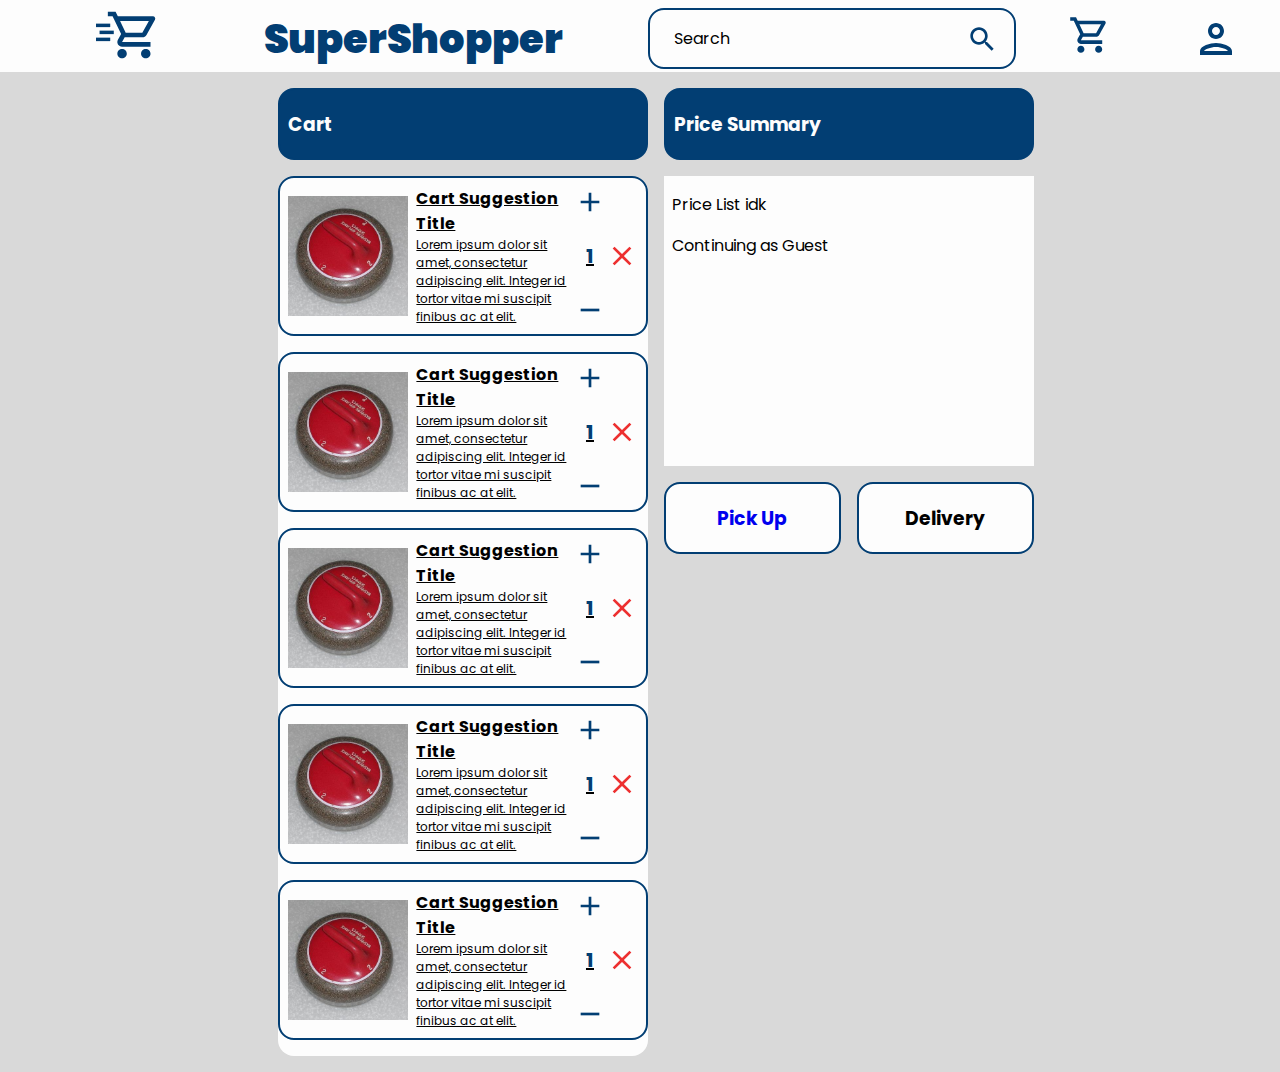
==== cartdelivery.html @ d31356e8 "Cart Section" ====
<!DOCTYPE html>
<html lang="en">
<head>
    <meta charset="UTF-8">
    <meta http-equiv="X-UA-Compatible" content="IE=edge">
    <meta name="viewport" content="width=device-width, initial-scale=1.0">
    <title>SuperShopper Recommendations</title>
    <link rel="stylesheet" href="css/style.css">
</head>
<body>

    <header>
        <nav> <!-- Logo-->
            <a href="index.html"><img src="img/icons/logo.svg" width="64px"></a>
        </nav>
        <nav> <!-- Logo Text-->
            <a href="index.html"><h1>SuperShopper</h1></a>
        </nav>  
        <nav> <!-- Cart-->
            <a href="cartstart.html"><img src="img/icons/cart.svg" width="48px"></a>
        </nav> 
        <nav> <!-- Account-->
            <img src="img/icons/account.svg" width="48px">
        </nav> 
        <nav> <!-- Search-->
            <p>Search</p>
            <img src="img/icons/search.svg" width="32px">
        </nav> 
    </header>
    
    <main class="cart">
       
        <section class="title">  <!-- 1 Cart Title-->
            
            <h3>Cart</h3>
            
        </section>


        <section class="content"> <!-- 2 Cart List-->
            <div class="cartlist"> <!-- Item Start-->
                <div>
                    <img src="img/Curlingrock_small.jpg">
                </div>
                <div>
                    <h3>Cart Suggestion Title</h3>
                    <p>Lorem ipsum dolor sit amet, consectetur adipiscing elit. Integer id tortor vitae mi suscipit finibus ac at elit. </p>
                </div>
                <div>
                    <img src="img/icons/plus.svg">
                </div>
                <div>
                    <h2>1</h2>
                </div>
                <div>
                    <img src="img/icons/minus.svg" >
                </div>  
                <div>
                    <img src="img/icons/remove.svg" width="32px">
                </div>
            </div> <!--Item End-->
            <div class="cartlist"> <!-- Item Start-->
                <div>
                    <img src="img/Curlingrock_small.jpg">
                </div>
                <div>
                    <h3>Cart Suggestion Title</h3>
                    <p>Lorem ipsum dolor sit amet, consectetur adipiscing elit. Integer id tortor vitae mi suscipit finibus ac at elit. </p>
                </div>
                <div>
                    <img src="img/icons/plus.svg">
                </div>
                <div>
                    <h2>1</h2>
                </div>
                <div>
                    <img src="img/icons/minus.svg" >
                </div>  
                <div>
                    <img src="img/icons/remove.svg" width="32px">
                </div>
            </div> <!--Item End-->
            <div class="cartlist"> <!-- Item Start-->
                <div>
                    <img src="img/Curlingrock_small.jpg">
                </div>
                <div>
                    <h3>Cart Suggestion Title</h3>
                    <p>Lorem ipsum dolor sit amet, consectetur adipiscing elit. Integer id tortor vitae mi suscipit finibus ac at elit. </p>
                </div>
                <div>
                    <img src="img/icons/plus.svg">
                </div>
                <div>
                    <h2>1</h2>
                </div>
                <div>
                    <img src="img/icons/minus.svg" >
                </div>  
                <div>
                    <img src="img/icons/remove.svg" width="32px">
                </div>
            </div> <!--Item End-->
            <div class="cartlist"> <!-- Item Start-->
                <div>
                    <img src="img/Curlingrock_small.jpg">
                </div>
                <div>
                    <h3>Cart Suggestion Title</h3>
                    <p>Lorem ipsum dolor sit amet, consectetur adipiscing elit. Integer id tortor vitae mi suscipit finibus ac at elit. </p>
                </div>
                <div>
                    <img src="img/icons/plus.svg">
                </div>
                <div>
                    <h2>1</h2>
                </div>
                <div>
                    <img src="img/icons/minus.svg" >
                </div>  
                <div>
                    <img src="img/icons/remove.svg" width="32px">
                </div>
            </div> <!--Item End-->
            <div class="cartlist"> <!-- Item Start-->
                <div>
                    <img src="img/Curlingrock_small.jpg">
                </div>
                <div>
                    <h3>Cart Suggestion Title</h3>
                    <p>Lorem ipsum dolor sit amet, consectetur adipiscing elit. Integer id tortor vitae mi suscipit finibus ac at elit. </p>
                </div>
                <div>
                    <img src="img/icons/plus.svg">
                </div>
                <div>
                    <h2>1</h2>
                </div>
                <div>
                    <img src="img/icons/minus.svg" >
                </div>  
                <div>
                    <img src="img/icons/remove.svg" width="32px">
                </div>
            </div> <!--Item End-->
            
        </section> 
        
        <section class="cartinfo"> <!-- 3 Cart Info-->
            <section class="title">  <!-- 1 Price Summary Title-->
                
                <h3>Price Summary</h3>
            </section>

            <section>  <!-- 2 Price Summary Desc-->
                
                <p>Price List idk</p>
                <p>Continuing as Guest</p>
            </section>

            <section class="button"> <!-- 3 Continue Guest-->
                
                <a href="cartend.html"><h3>Pick Up</h3></a>
            </section>

            <section class="button"> <!-- 4 Login-->
                
                <h3>Delivery</h3>
            </section>
        </section>
        
    </main>
    
     <!-- <section></section>  -->

</body>
</html>
---- css/style.css ----
/*Import Poppins Font */
@import url('https://fonts.googleapis.com/css2?family=Poppins:wght@300;700;900&display=swap');

body {
    font-family: 'Poppins', sans-serif;
    margin: 0px;
    padding: 0px;
    background-color: #D9D9D9;
    height: 100vh;
    display: grid;
    grid-template-columns: auto; /* 1 */
    grid-template-rows: 144px auto; /* 2 */
    grid-template-areas:
        "header"
        "main";
}

header{
    grid-area: header;
    display: grid;
    grid-template-columns: 0px auto 72px 72px;
    grid-template-rows: 72px 72px;
    grid-template-areas:
        "nav1 nav2 nav3 nav4"
        "nav5 nav5 nav5 nav5";
    background-color: #D9D9D9;
    
}

p {
    padding-left: 8px;
    text-decoration: none;
}



.title{
    padding-left: 8px;
    background-color: #023E73;
    border: 2px solid #023E73;
    border-radius: 16px;
    color:#FDFDFD;
    display: flex;
    justify-content: flex-start;
    align-items: center;
}

.content{
    border: 0px solid #FDFDFD;
    border-radius: 16px;
    text-decoration: underline;
}

.button{
    background-color: #FDFDFD;
    border: 2px solid #023E73;
    border-radius: 16px;
    display: flex;
    justify-content: center;
    align-items: center;    
}

.button:hover{
    background-color: #023E73;
    color:#FDFDFD;    
}

a{
    text-decoration: none;
}

a:visited{
    color: inherit;   
}



.home {
    grid-area: main;
    padding: 16px;
    grid-gap: 16px;
    display: grid;
    grid-template-columns: auto;
    grid-template-rows: 60% auto auto;
    grid-template-areas:
        "section1"
        "section2"
        "section3";
    background-color: #D9D9D9;
}

.home div{
    margin: 0px;
    padding: 0px;
    display: flex;
    justify-content: center;
    align-items: center;
}

.display{
    display: grid;
    grid-template-columns: auto;
    grid-template-rows: 90% 10%;
    grid-template-areas:
        "img"
        "div1";    
}

.display a{
    margin: 0px;
    padding: 0px;
    display: flex;
    justify-content: center;
    align-items: center; 
}

.product{
    padding: 16px;
    grid-gap: 16px;
    background-color: #D9D9D9;
    display: grid;
    grid-template-columns: auto; /* 1 */
    grid-template-rows: 50% 40% 40%; /* 3 */
    grid-template-areas:
        "section1"
        "section2"
        "section3";    
}

.recomm {
    padding: 16px;
    padding-right: 32px;
    grid-gap: 16px;
    background-color: #D9D9D9;
    display: grid;
    grid-template-columns: 50% 50%; /* 2 */
    grid-template-rows: 72px auto auto; /* 3 */
    grid-template-areas:
        "section1 section2"
        "section3 section3"
        "section4 section4";        
}

.list{
    margin-bottom: 16px;
    background-color: deeppink;
    display: grid;
    grid-template-columns: auto; /* 2 */
    grid-template-rows: 50% 20% 40%; /* 2 */
    grid-template-areas:
        "img1"
        "title1"
        "desc1";   

        justify-content: center;
        align-items: flex-start;
}

.edit{
    padding: 16px;
    
    background-color: #D9D9D9;
    display: grid;
    row-gap: 16px;
    grid-template-columns:  0px 50% 50%; /* 2 */
    grid-template-rows: 72px auto auto; /* 3 */
    grid-template-areas:
        "section1 section2 section2"
        "section3 section4 section4"
        "space1 space1 section5";  
}

.cartlist{
    margin-bottom: 16px;
    background-color: #FDFDFD;
    border: 2px solid #023E73;
    border-radius: 16px;
    padding: 8px;
    display: grid;
    grid-template-columns: 120px auto 32px 32px; /* 2 */
    grid-template-rows: 32px auto 32px; /* 2 */
    grid-template-areas:
        "img1 text1 img2 img4"
        "img1 text1 quant img4"
        "img1 text1 img3 img4";   

}

.cartlist div{
    display: flex;
    justify-content: center;
    align-content: center;
    flex-direction: column;
    margin: 0px;
    padding: 0px;
    
}

.cartlist p{
    padding-left: 8px;
    margin:0px;
    font-size: 12px;
    text-decoration: none;
}

.cartlist h2{
    font-size: 20px;
    text-align: center;
    color: #023E73;
    text-decoration: none;
}

.cartlist h3{
    margin:0px;
    font-size: 16px;
    padding-left: 8px;
    text-decoration: none;
}

.cartlist div:nth-of-type(1){
    grid-area: img1;
}

.cartlist div:nth-of-type(2){
    grid-area: text1;


}

.cartlist div:nth-of-type(3){
    grid-area: img2;

}

.cartlist div:nth-of-type(4){
    grid-area: quant;
}

.cartlist div:nth-of-type(5){
    grid-area: img3;
}

.cartlist div:nth-of-type(6){
    grid-area: img4;
}

.cart{
    padding: 16px;
    padding-right: 32px;
    
    background-color: #D9D9D9;
    display: grid;
    gap: 16px;
    grid-template-columns: 50% 50%; /* 2 */
    grid-template-rows: 72px auto auto; 
    grid-template-areas:
        "section1 section1"
        "section2 section2"
        "section3 section3";      
}

.cartinfo{
    position: sticky;
    bottom: 16px;
    padding-right: 16px;
    background-color: #D9D9D9;
    display: grid;
    gap: 16px;
    grid-template-columns: 50% 50%; /* 2 */
    grid-template-rows: 72px auto 72px; 
    grid-template-areas:
        "section1 section1"
        "section2 section2"
        "section3 section4"; 
}

.cartcomplete{
    position: sticky;
    bottom: 16px;
    padding-right: 16px;
    background-color: #D9D9D9;
    display: grid;
    gap: 16px;
    grid-template-columns: 50% 50%; /* 2 */
    grid-template-rows: 72px auto 72px; 
    grid-template-areas:
        "section1 section1"
        "section2 section2"
        "section3 section3"; 
}


img{
    max-width: 100%;
    max-height: 100%;
    
}



nav{
    
    background-color: #FDFDFD;
    display: flex;
    justify-content: center;
    align-items: center;
}

nav:nth-of-type(1){ /* Logo Image */
    grid-area: nav1;
    display: flex;
    justify-content: center;
    align-items: center;
}

nav:nth-of-type(2){
    grid-area: nav2;
    padding-left: 8px;
    display: flex;
    justify-content: flex-start;
    align-items: center;
}

nav:nth-of-type(3){
    grid-area: nav3;
}

nav:nth-of-type(4){
    grid-area: nav4;

}

nav:nth-of-type(5){ /* Search */
    grid-area: nav5;
    border: 2px solid #023E73;
    border-radius: 16px;
    margin: 8px;
    padding-left: 16px;
    padding-right: 16px;
    display: flex;
    justify-content: space-between;
    align-items: center;
}

section{
    background-color: #FDFDFD;    
}

section:nth-of-type(1){
    grid-area: section1;
    
}

section:nth-of-type(2){
    grid-area: section2;
    
}

section:nth-of-type(3){
    grid-area: section3;
    
}

section:nth-of-type(4){
    grid-area: section4;
    
}

section:nth-of-type(5){
    grid-area: section5;
    background-color: orangered;
}

section:nth-of-type(6){
    grid-area: section6;
    background-color: tomato;
}

section:nth-of-type(7){
    grid-area: section7;
    background-color: indianred;
}

section:nth-of-type(8){
    grid-area: section8;
    background-color: coral;
}

section:nth-of-type(9){
    grid-area: section9;
    background-color: pink;
}

section:nth-of-type(10){
    grid-area: section10;
    background-color: orchid;
}

section:nth-of-type(11){
    grid-area: section11;
    background-color: magenta;
}

section:nth-of-type(12){
    grid-area: section12;
    background-color: purple;
}

section:nth-of-type(13){
    grid-area: section13;
    background-color: darkorchid;
}

section:nth-of-type(14){
    grid-area: section14;
    background-color: plum;
}

h1{
    color: #023E73;
    font-weight: 900;
}








@media screen and (min-width: 1024px) {
    
    h1{
        margin: 0px;
        font-size: 40px;
    }
    body {
        margin: 0px;
        padding: 0px;
        background-color: #D9D9D9;
        height: 100vh;
        display: grid;
        grid-template-columns: auto; /* 1 */
        grid-template-rows: 72px auto; /* 2 */
        grid-template-areas:
            "header"
            "main";
    }

    header{
    
        grid-area: header;
        display: grid;
        grid-template-columns: 20% 30% 30% repeat(2, 10%);
        grid-template-rows: auto;
        grid-template-areas:
            "nav1 nav2 nav5 nav3 nav4";
        background-color: #FDFDFD;
    }
    
    .home {
        margin: 0px;
        padding: 0px;
        padding-right: 72px;
        padding-top: 32px;
        padding-bottom: 64px;
        gap: 24px;
        grid-area: main;
        display: grid;
        grid-template-columns: 20% 30% 30% 20%;
        grid-template-rows: 70% auto;
        grid-template-areas:
            "space1 section1 section1 space2"
            "space1 section2 section3 space2";
    }
    
    .display{
        display: grid;
        grid-template-columns: auto;
        grid-template-rows: 90% 10%;
        grid-template-areas:
            "img"
            "div1";    
    }

    .product{
        margin: 0px;
        padding: 0px;
        padding-right: 72px;
        padding-top: 32px;
        gap: 24px;
        display: grid;
        grid-template-columns: 20% 30% 30% 20%;
        grid-template-rows: 60% 30%;
        grid-template-areas:
            "space1 section1 section2 space2"
            "space1 section3 section3 space2"; 
    }

    .recomm {
        margin: 0px;
        padding: 0px;
        padding-right: 72px;
        padding-top: 32px;
        padding-bottom: 64px;
        gap: 24px;
        display: grid;
        grid-template-columns: 20% 30% 30% 20%;
        grid-template-rows: 64px auto;
        grid-template-areas:
            "space1 section1 section2 space2"
            "space1 section3 section4 space2";       
    }
    
    .list{
        margin-bottom: 16px;
        background-color: deeppink;
        display: grid;
        grid-template-columns: auto; /* 2 */
        grid-template-rows: 50% 20% 40%; /* 2 */
        grid-template-areas:
            "img1"
            "title1"
            "desc1";   
    
            justify-content: center;
            align-items: flex-start;
    }

    .edit{
        margin: 0px;
        padding: 0px;
        padding-right: 72px;
        padding-top: 32px;
        padding-bottom: 64px;
        gap: 24px;
        display: grid;
        grid-template-columns: 20% 30% 30% 20%;
        grid-template-rows: 64px auto 64px;
        grid-template-areas:
            "space1 section1 section2 space2"
            "space1 section3 section4 space2"
            "space1 section3 section5 space3"; ;  
    }
    
    .cartlist{
    
        background-color: #FDFDFD;
        border: 2px solid #023E73;
        border-radius: 16px;
        padding: 8px;
        display: grid;
        grid-template-columns: 120px auto 32px 32px; /* 2 */
        grid-template-rows: 32px auto 32px; /* 2 */
        grid-template-areas:
            "img1 text1 img2 img4"
            " img1 text1 quant img4"
            " img1 text1 img3 img4";   
    }

    .cart{

        
        background-color: #D9D9D9;
        display: grid;
        gap: 16px;
        grid-template-columns: 20% 30% 30% 20%;
        grid-template-rows: 72px auto auto; 
        grid-template-areas:
            "space1 section1 section3 space2"
            "space1 section2 section3 space2"
            "space1 section2 section3 space2";      
    }
    .cartinfo{
        padding-right: 16px;
        background-color: #D9D9D9;
        display: grid;
        gap: 16px;
        grid-template-columns: 50% 50%; /* 2 */
        grid-template-rows: 72px 30% 72px; 
        grid-template-areas:
            "section1 section1"
            "section2 section2"
            "section3 section4"; 
    }

    .cartcomplete{
    
        background-color: #D9D9D9;
        display: grid;
        gap: 16px;
        grid-template-columns: 50% 50%; /* 2 */
        grid-template-rows: 72px 30% 72px; 
        grid-template-areas:
            "section1 section1"
            "section2 section2"
            "section3 section3"; 
    }


}
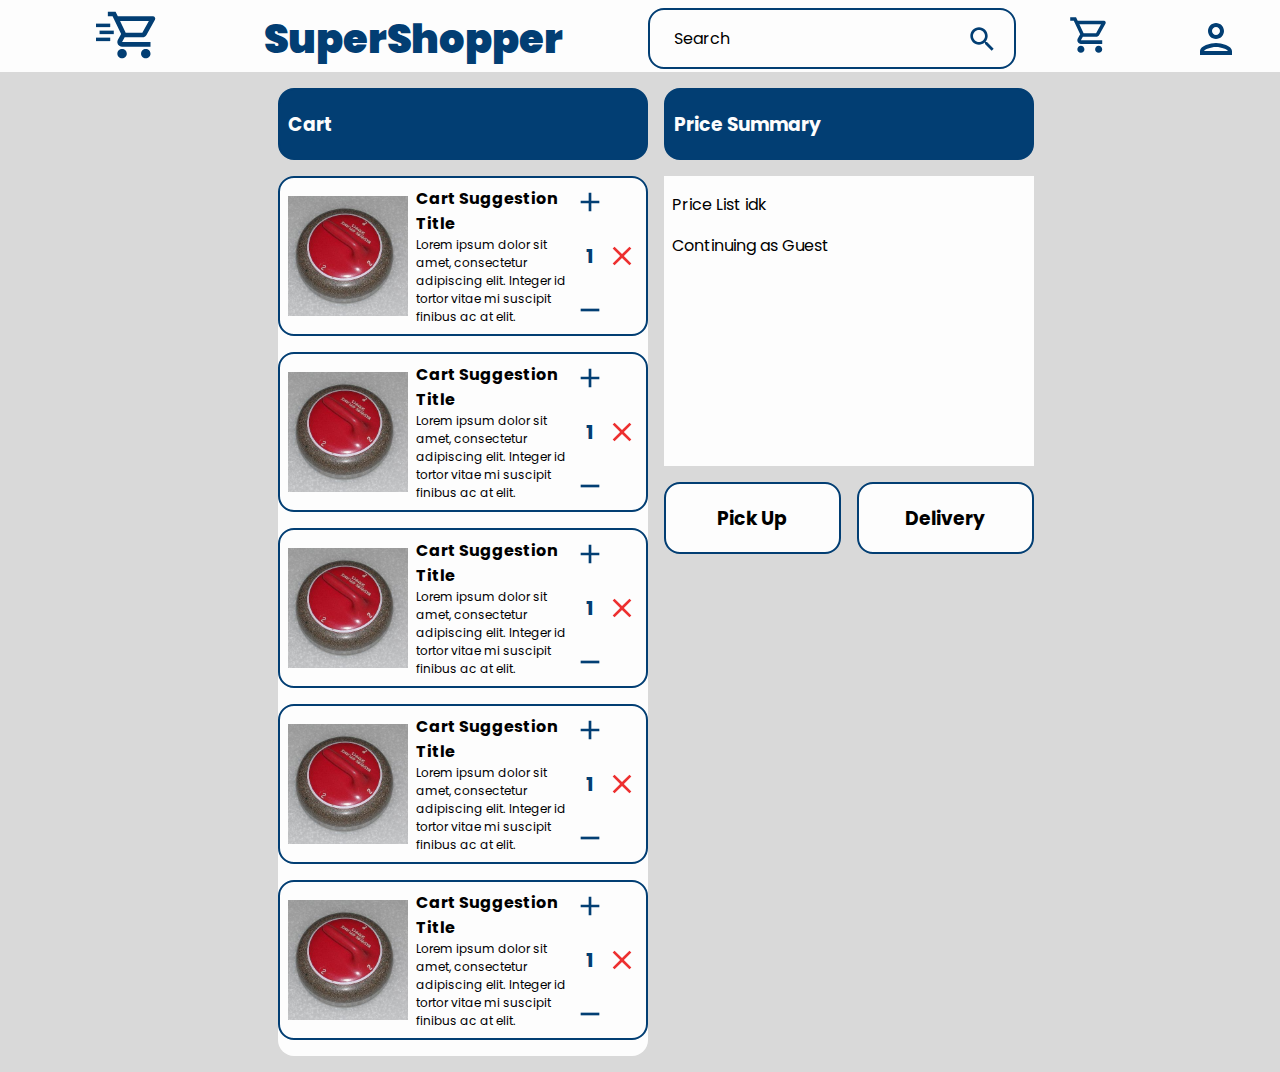
==== commit 94e6d049: "Register Page" ====
--- a/cartdelivery.html
+++ b/cartdelivery.html
@@ -4,7 +4,7 @@
     <meta charset="UTF-8">
     <meta http-equiv="X-UA-Compatible" content="IE=edge">
     <meta name="viewport" content="width=device-width, initial-scale=1.0">
-    <title>SuperShopper Recommendations</title>
+    <title>SuperShopper | Cart</title>
     <link rel="stylesheet" href="css/style.css">
 </head>
 <body>
--- a/css/style.css
+++ b/css/style.css
@@ -48,7 +48,7 @@
 .content{
     border: 0px solid #FDFDFD;
     border-radius: 16px;
-    text-decoration: underline;
+    
 }
 
 .button{
@@ -63,18 +63,29 @@
 .button:hover{
     background-color: #023E73;
     color:#FDFDFD;    
+    text-decoration: underline;
 }
 
 a{
     text-decoration: none;
 }
 
-a:visited{
+a:visited, a:link{
     color: inherit;   
 }
 
-
-
+.buttonon{
+    background-color: #023E73;
+    color:#FDFDFD;
+    border: 2px solid #023E73;
+    border-radius: 16px;
+    display: flex;
+    justify-content: center;
+    align-items: center;    
+}
+
+
+/*Start of grids for pages */
 .home {
     grid-area: main;
     padding: 16px;
@@ -132,6 +143,7 @@
     padding-right: 32px;
     grid-gap: 16px;
     background-color: #D9D9D9;
+    
     display: grid;
     grid-template-columns: 50% 50%; /* 2 */
     grid-template-rows: 72px auto auto; /* 3 */
@@ -141,20 +153,57 @@
         "section4 section4";        
 }
 
+
+
 .list{
     margin-bottom: 16px;
-    background-color: deeppink;
-    display: grid;
-    grid-template-columns: auto; /* 2 */
-    grid-template-rows: 50% 20% 40%; /* 2 */
-    grid-template-areas:
-        "img1"
-        "title1"
-        "desc1";   
-
-        justify-content: center;
-        align-items: flex-start;
-}
+    background-color: #FDFDFD;
+    border: 2px solid #023E73;
+    border-radius: 16px;
+    display: grid;
+    grid-template-columns: 50% 50%; /* 2 */
+    grid-template-rows: auto 72px auto 69px; 
+    grid-template-areas:
+        "img1 img1"
+        "title1 title1"
+        "desc1 desc1"
+        "custom1 cart1";   
+}
+
+.list img{
+    width: 300px;
+}
+
+
+
+.list div:nth-of-type(1){
+    grid-area: img1;
+    display: flex;
+    justify-content: center;
+    align-content: center;
+    margin: 0px;
+    padding: 0px;
+}
+
+.list div:nth-of-type(2){
+    grid-area: title1;
+
+
+}
+
+.list div:nth-of-type(3){
+    grid-area: desc1;
+
+}
+
+.list div:nth-of-type(4){
+    grid-area: custom1;
+}
+
+.list div:nth-of-type(5){
+    grid-area: cart1;
+}
+
 
 .edit{
     padding: 16px;
@@ -200,21 +249,18 @@
     padding-left: 8px;
     margin:0px;
     font-size: 12px;
-    text-decoration: none;
 }
 
 .cartlist h2{
     font-size: 20px;
     text-align: center;
     color: #023E73;
-    text-decoration: none;
 }
 
 .cartlist h3{
     margin:0px;
     font-size: 16px;
     padding-left: 8px;
-    text-decoration: none;
 }
 
 .cartlist div:nth-of-type(1){
@@ -290,6 +336,185 @@
 }
 
 
+
+.payment{
+    padding: 16px;
+    grid-gap: 16px;
+    background-color: #D9D9D9;
+    display: grid;
+    grid-template-columns: auto; /* 1 */
+    grid-template-rows: 312px auto; 
+    grid-template-areas:
+        "section1"
+        "section2";    
+}
+
+.card{
+    padding-right: 16px;
+    grid-gap: 16px;
+    background-color: #FDFDFD;
+    border: 0px solid #023E73;
+    border-radius: 16px;
+    display: grid;
+    grid-template-columns: 50% 50%; 
+    grid-template-rows:  72px 64px 64px 64px;
+    grid-template-areas:
+        "section1 section1"
+        "card1 card1"
+        "card2 card2"
+        "card3 card4";        
+}
+
+.card div{
+    
+    display: flex;
+    justify-content: center;
+    align-content: center;
+    flex-direction: column;
+    background-color: #FDFDFD;
+    border: 2px solid #023E73;
+    border-radius: 16px;
+    margin: 0px;
+    padding: 0px;   
+}
+
+.card div:nth-of-type(1){
+    grid-area: card1;
+}
+.card div:nth-of-type(2){
+    grid-area: card2;
+}
+.card div:nth-of-type(3){
+    grid-area: card3;
+}
+.card div:nth-of-type(4){
+    grid-area: card4;
+}
+
+.ordersummary{
+    position: sticky;
+    bottom: 16px;
+    padding-right: 16px;
+    background-color: #D9D9D9;
+    display: grid;
+    gap: 16px;
+    grid-template-columns: 50% 50%; /* 2 */
+    grid-template-rows: 72px auto 72px; 
+    grid-template-areas:
+        "section1 section1"
+        "section2 section2"
+        "section3 section4"; 
+}
+
+.cartsummary{
+    margin-bottom: 16px;
+    background-color: #FDFDFD;
+    border: 2px solid #023E73;
+    border-radius: 16px;
+    padding: 8px;
+    display: grid;
+    grid-template-columns: 120px auto 32px; 
+    grid-template-rows: 32px auto 32px; 
+    grid-template-areas:
+        "img1 text1 img2"
+        "img1 text1 img2"
+        "img1 text1 img2";   
+
+}
+
+.cartsummary div{
+    display: flex;
+    justify-content: center;
+    align-content: center;
+    flex-direction: column;
+    margin: 0px;
+    padding: 0px;
+    
+}
+
+.cartsummary p{
+    padding-left: 8px;
+    margin:0px;
+    font-size: 12px;
+    text-decoration: none;
+}
+
+.cartsummary h3{
+    margin:0px;
+    font-size: 16px;
+    padding-left: 8px;
+    text-decoration: none;
+}
+
+.cartsummary div:nth-of-type(1){
+    grid-area: img1;
+}
+
+.cartsummary div:nth-of-type(2){
+    grid-area: text1;
+
+
+}
+
+.cartsummary div:nth-of-type(3){
+    grid-area: img2;
+
+}
+
+.register{
+    padding: 16px;
+    grid-gap: 16px;
+    background-color: #D9D9D9;
+    display: grid;
+    grid-template-columns: auto; /* 1 */
+    grid-template-rows: 400px; 
+    grid-template-areas:
+        "section1";    
+}
+
+.login{
+    padding-right: 16px;
+    grid-gap: 16px;
+    background-color: #FDFDFD;
+    border: 0px solid #023E73;
+    border-radius: 16px;
+    display: grid;
+    grid-template-columns: 50% 50%; 
+    grid-template-rows:  72px 64px 64px 64px 72px;
+    grid-template-areas:
+        "section1 section1"
+        "card1 card1"
+        "card2 card2"
+        "card3 card3"
+        "section2 section2";        
+}
+
+.login div{
+    
+    display: flex;
+    justify-content: center;
+    align-content: center;
+    flex-direction: column;
+    background-color: #FDFDFD;
+    border: 2px solid #023E73;
+    border-radius: 16px;
+    margin: 0px;
+    padding: 0px;   
+}
+
+.login div:nth-of-type(1){
+    grid-area: card1;
+}
+.login div:nth-of-type(2){
+    grid-area: card2;
+}
+.login div:nth-of-type(3){
+    grid-area: card3;
+}
+
+
+
+
 img{
     max-width: 100%;
     max-height: 100%;
@@ -368,53 +593,13 @@
 
 section:nth-of-type(5){
     grid-area: section5;
-    background-color: orangered;
 }
 
 section:nth-of-type(6){
     grid-area: section6;
-    background-color: tomato;
-}
-
-section:nth-of-type(7){
-    grid-area: section7;
-    background-color: indianred;
-}
-
-section:nth-of-type(8){
-    grid-area: section8;
-    background-color: coral;
-}
-
-section:nth-of-type(9){
-    grid-area: section9;
-    background-color: pink;
-}
-
-section:nth-of-type(10){
-    grid-area: section10;
-    background-color: orchid;
-}
-
-section:nth-of-type(11){
-    grid-area: section11;
-    background-color: magenta;
-}
-
-section:nth-of-type(12){
-    grid-area: section12;
-    background-color: purple;
-}
-
-section:nth-of-type(13){
-    grid-area: section13;
-    background-color: darkorchid;
-}
-
-section:nth-of-type(14){
-    grid-area: section14;
-    background-color: plum;
-}
+}
+
+
 
 h1{
     color: #023E73;
@@ -512,20 +697,6 @@
             "space1 section3 section4 space2";       
     }
     
-    .list{
-        margin-bottom: 16px;
-        background-color: deeppink;
-        display: grid;
-        grid-template-columns: auto; /* 2 */
-        grid-template-rows: 50% 20% 40%; /* 2 */
-        grid-template-areas:
-            "img1"
-            "title1"
-            "desc1";   
-    
-            justify-content: center;
-            align-items: flex-start;
-    }
 
     .edit{
         margin: 0px;
@@ -597,5 +768,47 @@
             "section3 section3"; 
     }
 
-
+    .payment{
+        margin: 0px;
+        padding: 0px;
+        padding-right: 72px;
+        padding-top: 32px;
+        padding-bottom: 64px;
+        gap: 24px;
+        background-color: #D9D9D9;
+        display: grid;
+        grid-template-columns: 20% 30% 30% 20%;
+        grid-template-rows:  auto;
+        grid-template-areas:
+            "space1 section1 section2 space2";    
+    }
+
+    .ordersummary{
+        position: sticky;
+        bottom: 16px;
+        padding-right: 16px;
+        background-color: #D9D9D9;
+        display: grid;
+        gap: 16px;
+        grid-template-columns: 50% 50%; /* 2 */
+        grid-template-rows: 72px 30% 72px; 
+        grid-template-areas:
+            "section1 section1"
+            "section2 section2"
+            "section3 section4"; 
+    }
+
+    .register{
+        margin: 0px;
+        padding: 0px;
+        padding-right: 48px;
+        padding-top: 32px;
+        padding-bottom: 64px;
+        gap: 24px;
+        display: grid;
+        grid-template-columns: 35% 30% 35%;
+        grid-template-rows: 400px;
+        grid-template-areas:
+            "space1 section1 space2";
+    }
 }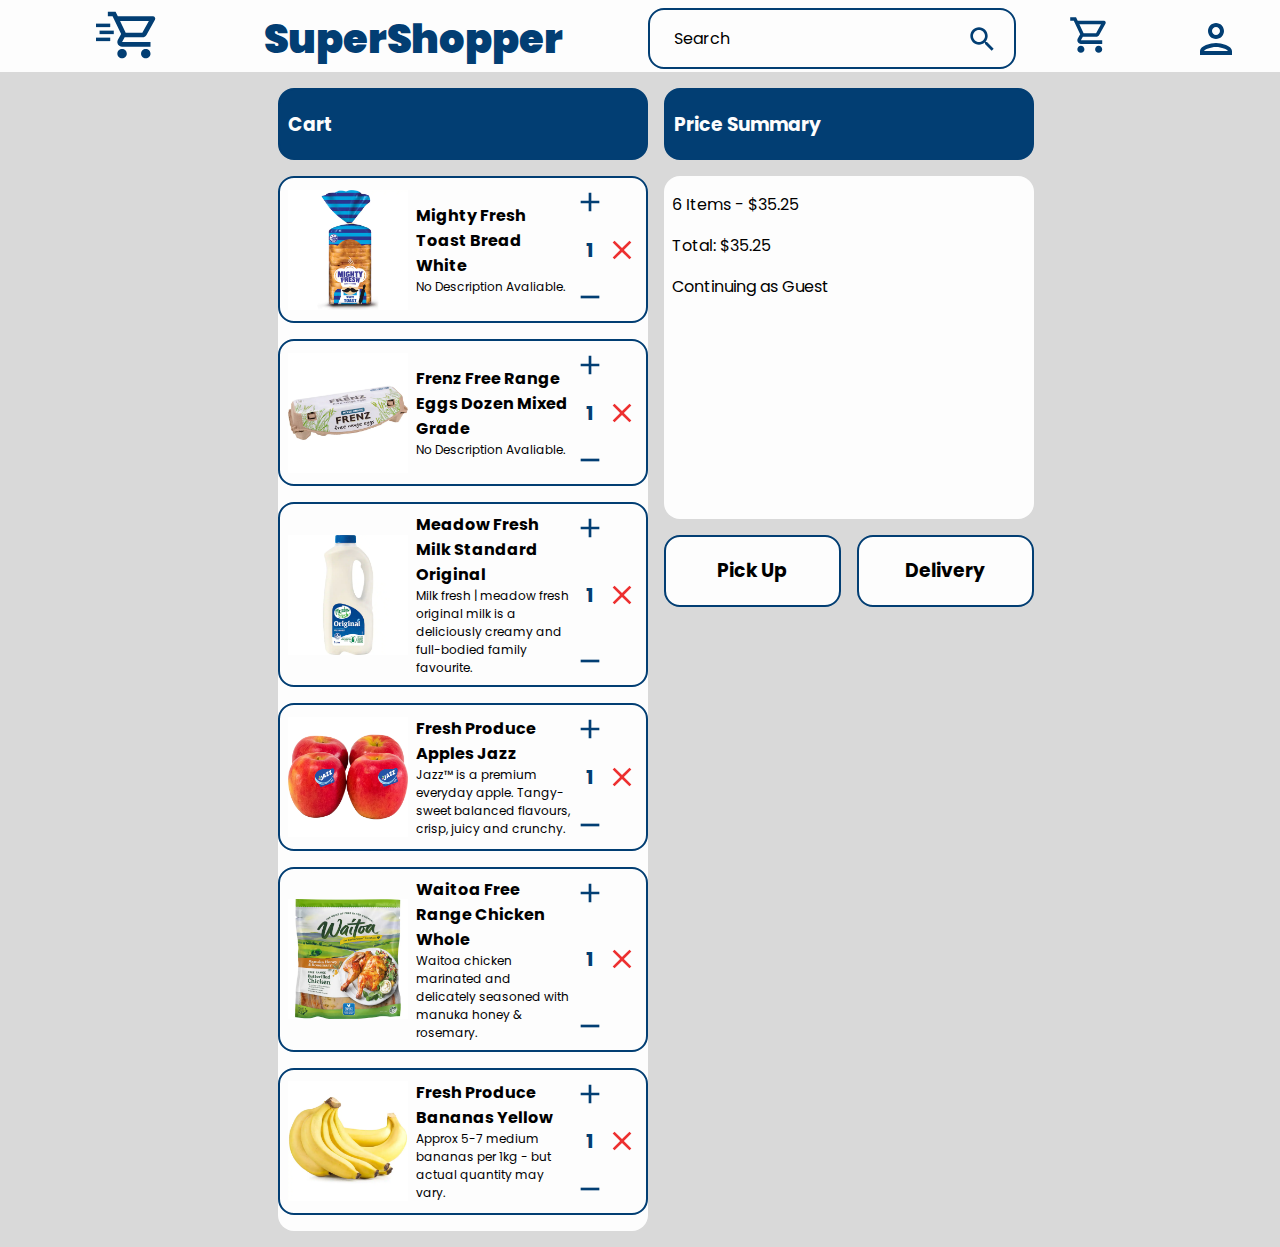
==== commit abc23c60: "Added 'realistic' content" ====
--- a/cartdelivery.html
+++ b/cartdelivery.html
@@ -40,95 +40,116 @@
         <section class="content"> <!-- 2 Cart List-->
             <div class="cartlist"> <!-- Item Start-->
                 <div>
-                    <img src="img/Curlingrock_small.jpg">
-                </div>
-                <div>
-                    <h3>Cart Suggestion Title</h3>
-                    <p>Lorem ipsum dolor sit amet, consectetur adipiscing elit. Integer id tortor vitae mi suscipit finibus ac at elit. </p>
-                </div>
-                <div>
-                    <img src="img/icons/plus.svg">
-                </div>
-                <div>
-                    <h2>1</h2>
-                </div>
-                <div>
-                    <img src="img/icons/minus.svg" >
-                </div>  
-                <div>
-                    <img src="img/icons/remove.svg" width="32px">
-                </div>
-            </div> <!--Item End-->
-            <div class="cartlist"> <!-- Item Start-->
-                <div>
-                    <img src="img/Curlingrock_small.jpg">
-                </div>
-                <div>
-                    <h3>Cart Suggestion Title</h3>
-                    <p>Lorem ipsum dolor sit amet, consectetur adipiscing elit. Integer id tortor vitae mi suscipit finibus ac at elit. </p>
-                </div>
-                <div>
-                    <img src="img/icons/plus.svg">
-                </div>
-                <div>
-                    <h2>1</h2>
-                </div>
-                <div>
-                    <img src="img/icons/minus.svg" >
-                </div>  
-                <div>
-                    <img src="img/icons/remove.svg" width="32px">
-                </div>
-            </div> <!--Item End-->
-            <div class="cartlist"> <!-- Item Start-->
-                <div>
-                    <img src="img/Curlingrock_small.jpg">
-                </div>
-                <div>
-                    <h3>Cart Suggestion Title</h3>
-                    <p>Lorem ipsum dolor sit amet, consectetur adipiscing elit. Integer id tortor vitae mi suscipit finibus ac at elit. </p>
-                </div>
-                <div>
-                    <img src="img/icons/plus.svg">
-                </div>
-                <div>
-                    <h2>1</h2>
-                </div>
-                <div>
-                    <img src="img/icons/minus.svg" >
-                </div>  
-                <div>
-                    <img src="img/icons/remove.svg" width="32px">
-                </div>
-            </div> <!--Item End-->
-            <div class="cartlist"> <!-- Item Start-->
-                <div>
-                    <img src="img/Curlingrock_small.jpg">
-                </div>
-                <div>
-                    <h3>Cart Suggestion Title</h3>
-                    <p>Lorem ipsum dolor sit amet, consectetur adipiscing elit. Integer id tortor vitae mi suscipit finibus ac at elit. </p>
-                </div>
-                <div>
-                    <img src="img/icons/plus.svg">
-                </div>
-                <div>
-                    <h2>1</h2>
-                </div>
-                <div>
-                    <img src="img/icons/minus.svg" >
-                </div>  
-                <div>
-                    <img src="img/icons/remove.svg" width="32px">
-                </div>
-            </div> <!--Item End-->
-            <div class="cartlist"> <!-- Item Start-->
-                <div>
-                    <img src="img/Curlingrock_small.jpg">
-                </div>
-                <div>
-                    <h3>Cart Suggestion Title</h3>
-                    <p>Lorem ipsum dolor sit amet, consectetur adipiscing elit. Integer id tortor vitae mi suscipit finibus ac at elit. </p>
+                    <img src="img/products/toast.webp">
+                </div>
+                <div>
+                    <h3>Mighty Fresh Toast Bread White</h3>
+                    <p>No Description Avaliable. </p>
+                </div>
+                <div>
+                    <img src="img/icons/plus.svg">
+                </div>
+                <div>
+                    <h2>1</h2>
+                </div>
+                <div>
+                    <img src="img/icons/minus.svg" >
+                </div>  
+                <div>
+                    <img src="img/icons/remove.svg" width="32px">
+                </div>
+            </div> <!--Item End-->
+            <div class="cartlist"> <!-- Item Start-->
+                <div>
+                    <img src="img/products/eggs.webp">
+                </div>
+                <div>
+                    <h3>Frenz Free Range Eggs Dozen Mixed Grade</h3>
+                    <p>No Description Avaliable.  </p>
+                </div>
+                <div>
+                    <img src="img/icons/plus.svg">
+                </div>
+                <div>
+                    <h2>1</h2>
+                </div>
+                <div>
+                    <img src="img/icons/minus.svg" >
+                </div>  
+                <div>
+                    <img src="img/icons/remove.svg" width="32px">
+                </div>
+            </div> <!--Item End-->
+            <div class="cartlist"> <!-- Item Start-->
+                <div>
+                    <img src="img/products/milk.png">
+                </div>
+                <div>
+                    <h3>Meadow Fresh Milk Standard Original</h3>
+                    <p>Milk fresh | meadow fresh original milk is a deliciously creamy and full-bodied family favourite.</p>
+                </div>
+                <div>
+                    <img src="img/icons/plus.svg">
+                </div>
+                <div>
+                    <h2>1</h2>
+                </div>
+                <div>
+                    <img src="img/icons/minus.svg" >
+                </div>  
+                <div>
+                    <img src="img/icons/remove.svg" width="32px">
+                </div>
+            </div> <!--Item End-->
+            <div class="cartlist"> <!-- Item Start-->
+                <div>
+                    <img src="img/products/apples.webp">
+                </div>
+                <div>
+                    <h3>Fresh Produce Apples Jazz</h3>
+                    <p>Jazz™ is a premium everyday apple. Tangy-sweet balanced flavours, crisp, juicy and crunchy.</p>
+                </div>
+                <div>
+                    <img src="img/icons/plus.svg">
+                </div>
+                <div>
+                    <h2>1</h2>
+                </div>
+                <div>
+                    <img src="img/icons/minus.svg" >
+                </div>  
+                <div>
+                    <img src="img/icons/remove.svg" width="32px">
+                </div>
+            </div> <!--Item End-->
+            <div class="cartlist"> <!-- Item Start-->
+                <div>
+                    <img src="img/products/chicken.webp">
+                </div>
+                <div>
+                    <h3>Waitoa Free Range Chicken Whole</h3>
+                    <p>Waitoa chicken marinated and delicately seasoned with manuka honey & rosemary. </p>
+                </div>
+                <div>
+                    <img src="img/icons/plus.svg">
+                </div>
+                <div>
+                    <h2>1</h2>
+                </div>
+                <div>
+                    <img src="img/icons/minus.svg" >
+                </div>  
+                <div>
+                    <img src="img/icons/remove.svg" width="32px">
+                </div>
+            </div> <!--Item End-->
+            <div class="cartlist"> <!-- Item Start-->
+                <div>
+                    <img src="img/products/bananas.webp">
+                </div>
+                <div>
+                    <h3>Fresh Produce Bananas Yellow</h3>
+                    <p>Approx 5-7 medium bananas per 1kg - but actual quantity may vary.</p>
                 </div>
                 <div>
                     <img src="img/icons/plus.svg">
@@ -152,9 +173,11 @@
                 <h3>Price Summary</h3>
             </section>
 
-            <section>  <!-- 2 Price Summary Desc-->
-                
-                <p>Price List idk</p>
+            <section class="content">  <!-- 2 Price Summary Desc-->
+                
+                <p>6 Items - $35.25</p>
+                
+                <p>Total: $35.25</p>
                 <p>Continuing as Guest</p>
             </section>
 
--- a/css/style.css
+++ b/css/style.css
@@ -48,6 +48,16 @@
 .content{
     border: 0px solid #FDFDFD;
     border-radius: 16px;
+ 
+    
+}
+
+.contentCentered{
+    border: 0px solid #FDFDFD;
+    border-radius: 16px;
+    display: flex;
+    justify-content: center;
+    align-items: center;
     
 }
 
@@ -58,9 +68,22 @@
     display: flex;
     justify-content: center;
     align-items: center;    
-}
-
-.button:hover{
+    text-align: center;
+}
+
+.buttonSmall{
+    font-size: 12px;
+    background-color: #FDFDFD;
+    border: 2px solid #023E73;
+    border-radius: 16px;
+    display: flex;
+    justify-content: center;
+    align-items: center;    
+    text-align: center;
+}
+
+
+.button:hover, .buttonSmall:hover{
     background-color: #023E73;
     color:#FDFDFD;    
     text-decoration: underline;
@@ -109,12 +132,15 @@
 }
 
 .display{
-    display: grid;
-    grid-template-columns: auto;
+    
+    border: 0px solid #FDFDFD;
+    border-radius: 16px;
+    display: grid;
+    grid-template-columns: 40px auto 40px;
     grid-template-rows: 90% 10%;
     grid-template-areas:
-        "img"
-        "div1";    
+        "left1 img right1"
+        "dots1 dots1 dots1";    
 }
 
 .display a{
@@ -125,17 +151,111 @@
     align-items: center; 
 }
 
+.display div:nth-of-type(1){
+    grid-area: left1;
+}
+.display div:nth-of-type(2){
+    grid-area: right1;
+}
+.display div:nth-of-type(3){
+    grid-area: dots1;
+}
 .product{
     padding: 16px;
     grid-gap: 16px;
     background-color: #D9D9D9;
     display: grid;
     grid-template-columns: auto; /* 1 */
-    grid-template-rows: 50% 40% 40%; /* 3 */
+    grid-template-rows: 30% auto auto; /* 3 */
     grid-template-areas:
         "section1"
         "section2"
         "section3";    
+}
+
+.productdesc{
+
+    border: 0px solid #023E73;
+    border-radius: 16px;
+    background-color: #FDFDFD;
+    display: grid;
+    grid-template-columns: 50% 50%; /* 1 */
+    grid-template-rows: 72px auto 72px; /* 3 */
+    grid-template-areas:
+        "title1 title1"
+        "desc1 desc1"
+        "price1 cart1"; 
+}
+
+.productdesc h2{
+    font-size: 35px;
+    text-align: center;
+    color: #023E73;
+}
+
+.productdesc div:nth-of-type(1){
+    grid-area: title1;
+}
+
+.productdesc div:nth-of-type(2){
+    grid-area: desc1;
+
+}
+
+.productdesc div:nth-of-type(3){
+    grid-area: price1;
+    display: flex;
+    justify-content: center;
+    align-items: center;
+}
+
+.productdesc div:nth-of-type(4){
+    grid-area: cart1;
+}
+
+.customerpurchased{
+    background-color: #D9D9D9;
+    gap:16px;
+    padding-right: 16px;
+    display: grid;
+    grid-template-columns: 50% 50%; /* 1 */
+    grid-template-rows: 72px auto auto; /* 2 */
+    grid-template-areas:
+        "section1 section1"
+        "section2 section3"
+        "section4 section5";    
+}
+
+.suggestlist{
+    border: 0px solid #023E73;
+    border-radius: 16px;
+    background-color: #FDFDFD;
+    row-gap: 4px;
+    display: grid;
+    grid-template-columns: 50% 50%; /* 1 */
+    grid-template-rows: auto auto 54px; /* 3 */
+    grid-template-areas:
+        "img1 img1"
+        "title1 title1"
+        "view1 cart1";    
+}
+
+.suggestlist div:nth-of-type(1){
+    grid-area: img1;
+}
+
+.suggestlist div:nth-of-type(2){
+    grid-area: title1;
+
+}
+
+.suggestlist div:nth-of-type(3){
+    grid-area: view1;
+
+}
+
+.suggestlist div:nth-of-type(4){
+    grid-area: cart1;
 }
 
 .recomm {
@@ -211,12 +331,12 @@
     background-color: #D9D9D9;
     display: grid;
     row-gap: 16px;
-    grid-template-columns:  0px 50% 50%; /* 2 */
+    grid-template-columns:  50% 50%; /* 2 */
     grid-template-rows: 72px auto auto; /* 3 */
     grid-template-areas:
-        "section1 section2 section2"
-        "section3 section4 section4"
-        "space1 space1 section5";  
+        "section1 section1"
+        "section2 section2"
+        "section3 section3";  
 }
 
 .cartlist{
@@ -653,20 +773,13 @@
         grid-area: main;
         display: grid;
         grid-template-columns: 20% 30% 30% 20%;
-        grid-template-rows: 70% auto;
+        grid-template-rows: 70% 10%;
         grid-template-areas:
             "space1 section1 section1 space2"
             "space1 section2 section3 space2";
     }
     
-    .display{
-        display: grid;
-        grid-template-columns: auto;
-        grid-template-rows: 90% 10%;
-        grid-template-areas:
-            "img"
-            "div1";    
-    }
+
 
     .product{
         margin: 0px;
@@ -676,10 +789,23 @@
         gap: 24px;
         display: grid;
         grid-template-columns: 20% 30% 30% 20%;
-        grid-template-rows: 60% 30%;
+        grid-template-rows: 50% auto;
         grid-template-areas:
             "space1 section1 section2 space2"
             "space1 section3 section3 space2"; 
+    }
+
+    .customerpurchased{
+        background-color: #D9D9D9;
+        gap:16px;
+        padding-right: 16px;
+        padding-bottom: 32px;
+        display: grid;
+        grid-template-columns: repeat(4, 25%); /* 1 */
+        grid-template-rows: 72px auto; /* 2 */
+        grid-template-areas:
+            "section1 section1 section1 section1"
+            "section2 section3 section4 section5";    
     }
 
     .recomm {
@@ -706,14 +832,16 @@
         padding-bottom: 64px;
         gap: 24px;
         display: grid;
-        grid-template-columns: 20% 30% 30% 20%;
+        grid-template-columns: 35% 30% 35%;
         grid-template-rows: 64px auto 64px;
         grid-template-areas:
-            "space1 section1 section2 space2"
-            "space1 section3 section4 space2"
-            "space1 section3 section5 space3"; ;  
-    }
-    
+            "space1 section1  space2"
+            "space1 section2  space2"
+            "space1 section3  space3"; ;  
+    }
+    
+
+
     .cartlist{
     
         background-color: #FDFDFD;
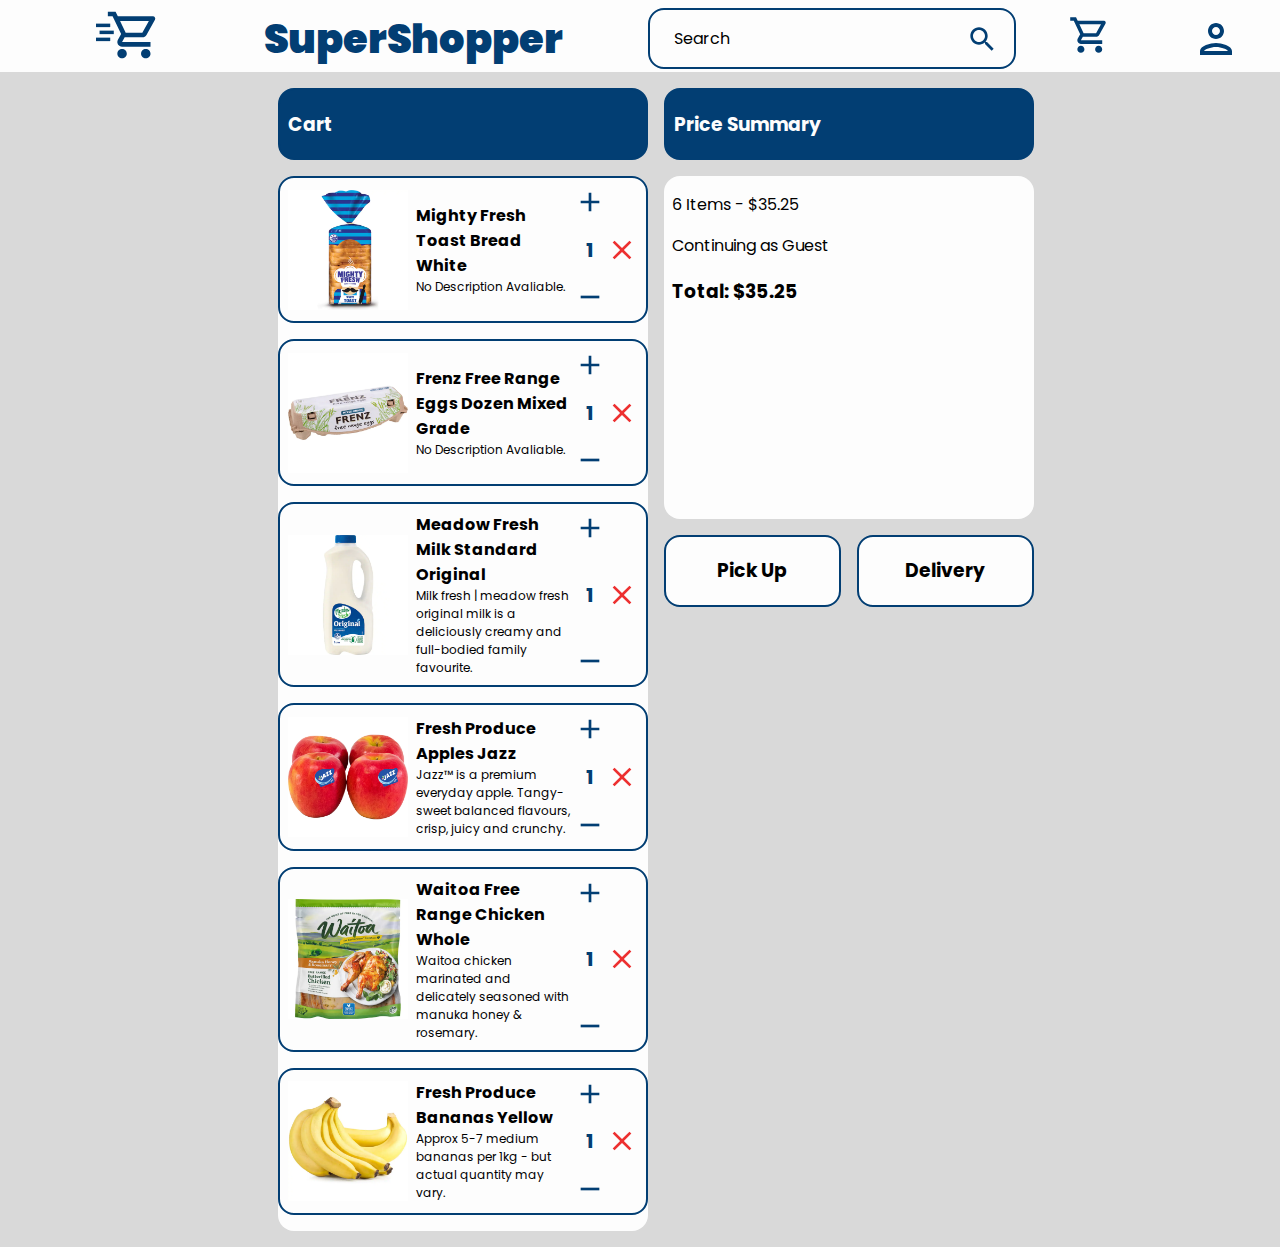
==== commit a0324fa0: "Final Commit?" ====
--- a/cartdelivery.html
+++ b/cartdelivery.html
@@ -176,9 +176,9 @@
             <section class="content">  <!-- 2 Price Summary Desc-->
                 
                 <p>6 Items - $35.25</p>
-                
-                <p>Total: $35.25</p>
                 <p>Continuing as Guest</p>
+                <h3>Total: $35.25</h3>
+                
             </section>
 
             <section class="button"> <!-- 3 Continue Guest-->
--- a/css/style.css
+++ b/css/style.css
@@ -33,7 +33,6 @@
 }
 
 
-
 .title{
     padding-left: 8px;
     background-color: #023E73;
@@ -59,6 +58,11 @@
     justify-content: center;
     align-items: center;
     
+}
+
+
+.content h3{
+    padding-left: 8px;
 }
 
 .button{
@@ -290,13 +294,28 @@
         "custom1 cart1";   
 }
 
-.list img{
+.listreviews{
+    margin-bottom: 16px;
+    background-color: #FDFDFD;
+    border: 2px solid #023E73;
+    border-radius: 16px;
+    display: grid;
+    grid-template-columns: 50% 50%; /* 2 */
+    grid-template-rows: auto 72px auto 69px; 
+    grid-template-areas:
+        "img1 img1"
+        "title1 title1"
+        "desc1 desc1"
+        "custom1 cart1";   
+}
+
+.list img, .listreviews img{
     width: 300px;
 }
 
 
 
-.list div:nth-of-type(1){
+.list div:nth-of-type(1), .listreviews div:nth-of-type(1){
     grid-area: img1;
     display: flex;
     justify-content: center;
@@ -305,22 +324,22 @@
     padding: 0px;
 }
 
-.list div:nth-of-type(2){
+.list div:nth-of-type(2), .listreviews div:nth-of-type(2){
     grid-area: title1;
 
 
 }
 
-.list div:nth-of-type(3){
+.list div:nth-of-type(3), .listreviews div:nth-of-type(3){
     grid-area: desc1;
 
 }
 
-.list div:nth-of-type(4){
+.list div:nth-of-type(4), .listreviews div:nth-of-type(4) {
     grid-area: custom1;
 }
 
-.list div:nth-of-type(5){
+.list div:nth-of-type(5), .listreviews div:nth-of-type(5){
     grid-area: cart1;
 }
 
@@ -823,6 +842,21 @@
             "space1 section3 section4 space2";       
     }
     
+    .listreviews{
+        margin-bottom: 16px;
+        background-color: #FDFDFD;
+        border: 2px solid #023E73;
+        border-radius: 16px;
+        display: grid;
+        grid-template-columns: 50% 50%; /* 2 */
+        grid-template-rows: auto auto 316px 69px; 
+        grid-template-areas:
+            "img1 img1"
+            "title1 title1"
+            "desc1 desc1"
+            "custom1 cart1";   
+    }
+
 
     .edit{
         margin: 0px;
